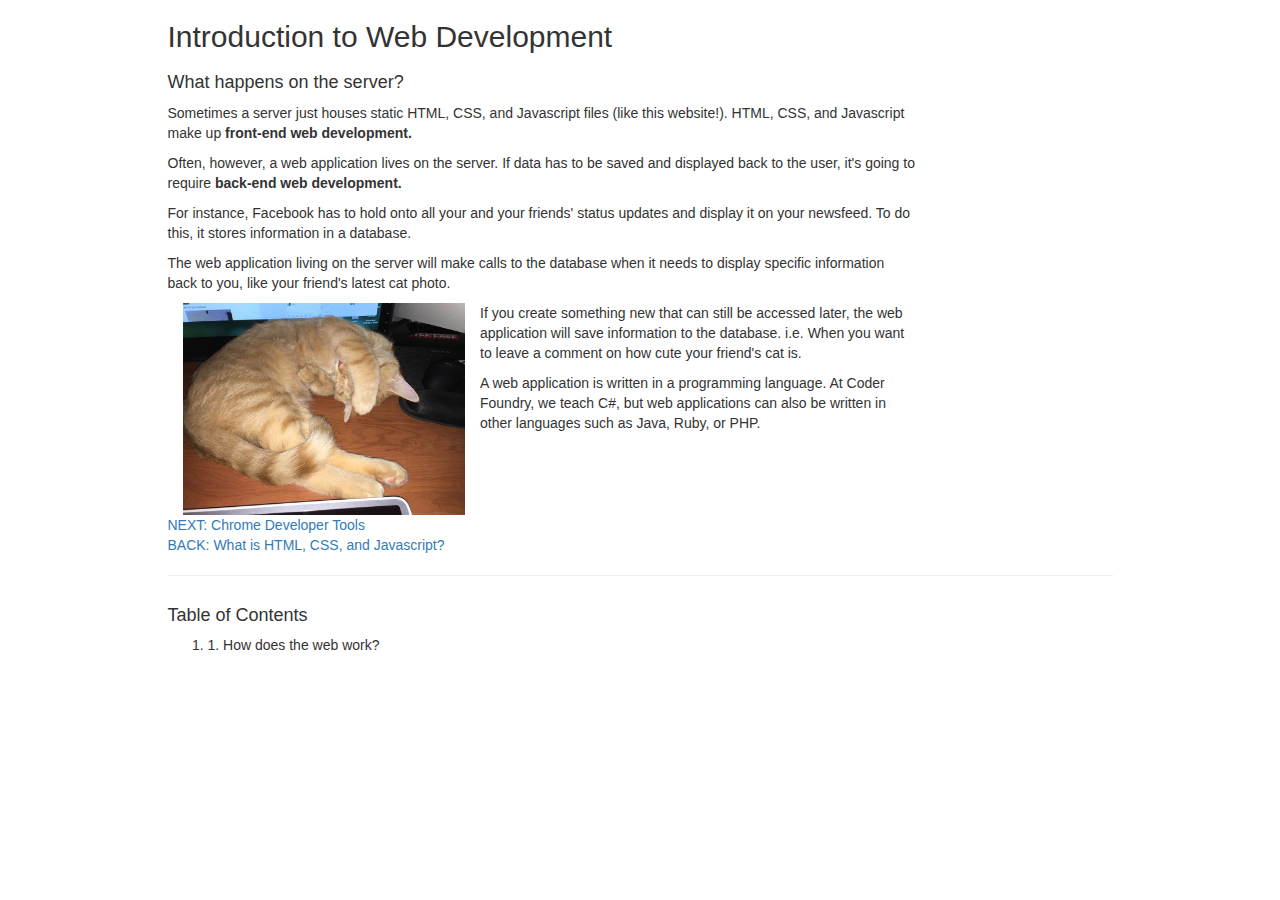
==== backend.html @ 87ec9764 "Initial commit" ====
﻿<!DOCTYPE html>
<html lang="en">
<head>

    <!-- Basic Page Needs
    –––––––––––––––––––––––––––––––––––––––––––––––––– -->
    <meta charset="utf-8">
    <title>Introduction to Web Development</title>
    <meta name="description" content="">
    <meta name="author" content="">

    <!-- Mobile Specific Metas
    –––––––––––––––––––––––––––––––––––––––––––––––––– -->
    <meta name="viewport" content="width=device-width, initial-scale=1">

    <!-- FONT
    –––––––––––––––––––––––––––––––––––––––––––––––––– -->
    <!-- CSS
    –––––––––––––––––––––––––––––––––––––––––––––––––– -->
    <link href="css/bootstrap.min.css" rel="stylesheet" />
    <link href="css/prism.css" rel="stylesheet" />

    <!-- Favicon
    –––––––––––––––––––––––––––––––––––––––––––––––––– -->
    <link rel="icon" type="image/png" href="images/favicon.png">

</head>
<body>

    <!-- Primary Page Layout
    –––––––––––––––––––––––––––––––––––––––––––––––––– -->
    <div class="container">
        <div class="row">
            <div class="col-md-10 col-md-offset-1">
                <h2>Introduction to Web Development</h2>
            </div>

        </div>
        <div class="row">
            <div class="col-md-8 col-md-offset-1">
                <h4>What happens on the server?</h4>
                
                <p>Sometimes a server just houses static HTML, CSS, and Javascript files (like this website!). HTML, CSS, and Javascript make up <strong>front-end web development.</strong></p>
                
                <p>Often, however, a web application lives on the server. If data has to be saved and displayed back to the user, it's going to require <strong>back-end web development.</strong></p>
                
                <p>For instance, Facebook has to hold onto all your and your friends' status updates and display it on your newsfeed. To do this, it stores information in a database.</p>

                <p>
                    The web application living on the server will make calls to the database when it needs to display specific information back to you, like your friend's latest cat photo.
                </p>
                <div class="col-md-5">
                    <img src="images/benga.jpg" class="img-responsive"/>
                 </div>   
                <p>
                    If you create something new that can still be accessed later, the web application will save information to the database. i.e. When you want to leave a comment on how cute your friend's cat is.
                </p>

                <p>
                    A web application is written in a programming language. At Coder Foundry, we teach C#, but web applications can also be written in other languages such as Java, Ruby, or PHP.
                </p>
            </div>
        </div>

        <div class="row">
            <div class="col-md-10 col-md-offset-1">
                <a href="devtools.html" class="next">NEXT: Chrome Developer Tools</a>
                <br />
                <a href="frontend.html" class="back">BACK: What is HTML, CSS, and Javascript?</a>
                <hr />
            </div>
        </div>
        <div class="row">
            <div class="col-md-10 col-md-offset-1">
                <h4>Table of Contents</h4>
                <ol>
                    <li>1. How does the web work?</li>
                </ol>
            </div>
        </div>

    </div>

    <!-- Javascript
    –––––––––––––––––––––––––––––––––––––––––––––––––– -->
    <script src="https://ajax.googleapis.com/ajax/libs/jquery/1.11.3/jquery.min.js"></script>
    <script src="js/bootstrap.js"></script>
    <script src="js/prism.js"></script>
</body>
</html>
---- css/prism.css ----
﻿/* http://prismjs.com/download.html?themes=prism&languages=markup+css+clike+javascript+json+php */
/**
 * prism.js default theme for JavaScript, CSS and HTML
 * Based on dabblet (http://dabblet.com)
 * @author Lea Verou
 */

code[class*="language-"],
pre[class*="language-"] {
	color: black;
	background: none;
	text-shadow: 0 1px white;
	font-family: Consolas, Monaco, 'Andale Mono', 'Ubuntu Mono', monospace;
	text-align: left;
	white-space: pre;
	word-spacing: normal;
	word-break: normal;
	word-wrap: normal;
	line-height: 1.5;

	-moz-tab-size: 4;
	-o-tab-size: 4;
	tab-size: 4;

	-webkit-hyphens: none;
	-moz-hyphens: none;
	-ms-hyphens: none;
	hyphens: none;
}

pre[class*="language-"]::-moz-selection, pre[class*="language-"] ::-moz-selection,
code[class*="language-"]::-moz-selection, code[class*="language-"] ::-moz-selection {
	text-shadow: none;
	background: #b3d4fc;
}

pre[class*="language-"]::selection, pre[class*="language-"] ::selection,
code[class*="language-"]::selection, code[class*="language-"] ::selection {
	text-shadow: none;
	background: #b3d4fc;
}

@media print {
	code[class*="language-"],
	pre[class*="language-"] {
		text-shadow: none;
	}
}

/* Code blocks */
pre[class*="language-"] {
	padding: 1em;
	margin: .5em 0;
	overflow: auto;
}

:not(pre) > code[class*="language-"],
pre[class*="language-"] {
	background: #f5f2f0;
}

/* Inline code */
:not(pre) > code[class*="language-"] {
	padding: .1em;
	border-radius: .3em;
	white-space: normal;
}

.token.comment,
.token.prolog,
.token.doctype,
.token.cdata {
	color: slategray;
}

.token.punctuation {
	color: #999;
}

.namespace {
	opacity: .7;
}

.token.property,
.token.tag,
.token.boolean,
.token.number,
.token.constant,
.token.symbol,
.token.deleted {
	color: #905;
}

.token.selector,
.token.attr-name,
.token.string,
.token.char,
.token.builtin,
.token.inserted {
	color: #690;
}

.token.operator,
.token.entity,
.token.url,
.language-css .token.string,
.style .token.string {
	color: #a67f59;
	background: hsla(0, 0%, 100%, .5);
}

.token.atrule,
.token.attr-value,
.token.keyword {
	color: #07a;
}

.token.function {
	color: #DD4A68;
}

.token.regex,
.token.important,
.token.variable {
	color: #e90;
}

.token.important,
.token.bold {
	font-weight: bold;
}
.token.italic {
	font-style: italic;
}

.token.entity {
	cursor: help;
}
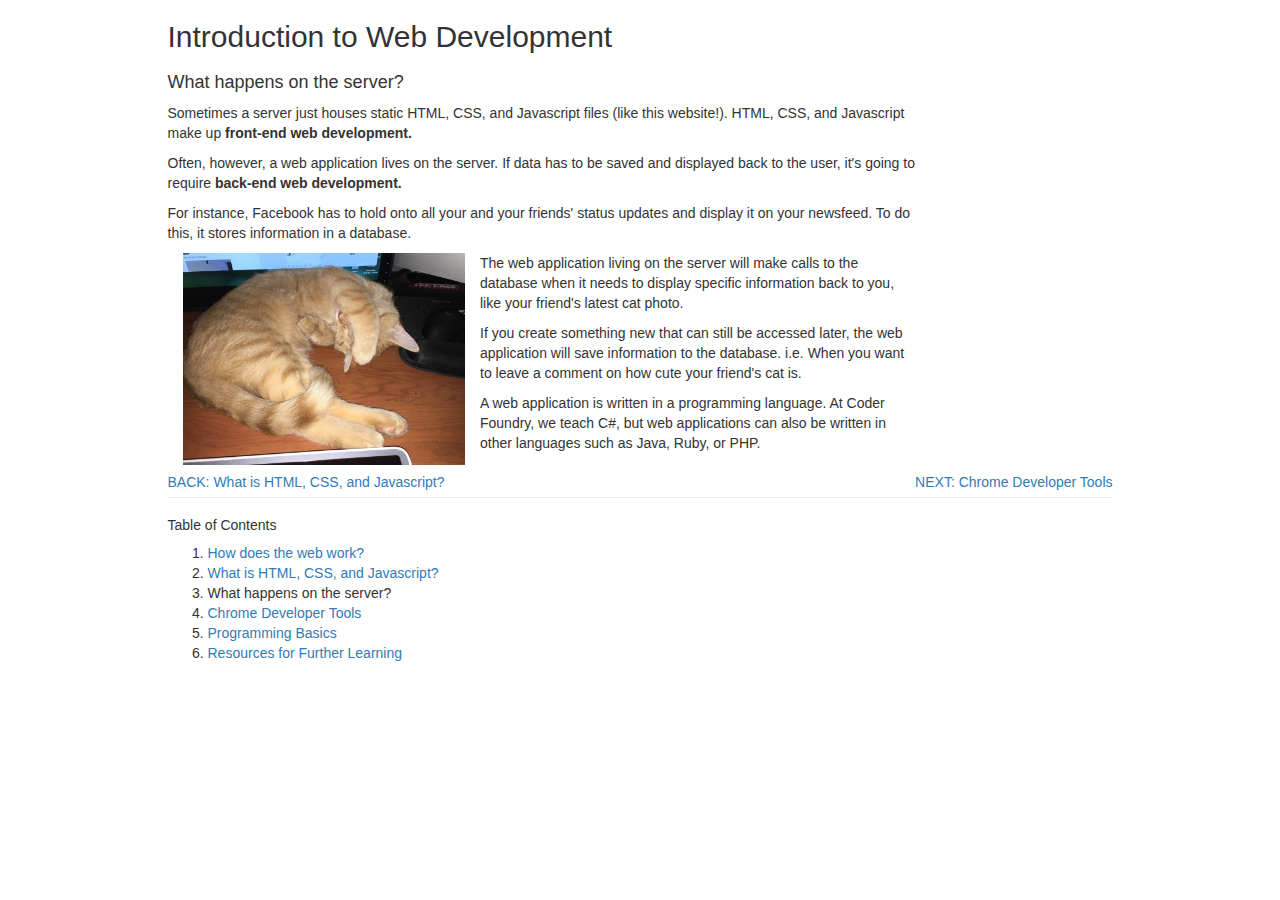
==== commit cad1f08c: "Navigation" ====
--- a/backend.html
+++ b/backend.html
@@ -19,6 +19,7 @@
     –––––––––––––––––––––––––––––––––––––––––––––––––– -->
     <link href="css/bootstrap.min.css" rel="stylesheet" />
     <link href="css/prism.css" rel="stylesheet" />
+    <link href="css/custom.css" rel="stylesheet" />
 
     <!-- Favicon
     –––––––––––––––––––––––––––––––––––––––––––––––––– -->
@@ -46,36 +47,42 @@
                 
                 <p>For instance, Facebook has to hold onto all your and your friends' status updates and display it on your newsfeed. To do this, it stores information in a database.</p>
 
+                <img src="images/benga.jpg" class="img-responsive col-md-5" /> 
+
                 <p>
                     The web application living on the server will make calls to the database when it needs to display specific information back to you, like your friend's latest cat photo.
+                      
                 </p>
-                <div class="col-md-5">
-                    <img src="images/benga.jpg" class="img-responsive"/>
-                 </div>   
+                
                 <p>
                     If you create something new that can still be accessed later, the web application will save information to the database. i.e. When you want to leave a comment on how cute your friend's cat is.
                 </p>
 
-                <p>
-                    A web application is written in a programming language. At Coder Foundry, we teach C#, but web applications can also be written in other languages such as Java, Ruby, or PHP.
-                </p>
-            </div>
+                    <p>
+                        A web application is written in a programming language. At Coder Foundry, we teach C#, but web applications can also be written in other languages such as Java, Ruby, or PHP.
+                    </p>
+                </div>
         </div>
 
         <div class="row">
             <div class="col-md-10 col-md-offset-1">
                 <a href="devtools.html" class="next">NEXT: Chrome Developer Tools</a>
-                <br />
                 <a href="frontend.html" class="back">BACK: What is HTML, CSS, and Javascript?</a>
-                <hr />
             </div>
         </div>
         <div class="row">
             <div class="col-md-10 col-md-offset-1">
-                <h4>Table of Contents</h4>
+                <hr />
+                <h5>Table of Contents</h5>
                 <ol>
-                    <li>1. How does the web work?</li>
+                    <li><a href="index.html">How does the web work?</a></li>
+                    <li><a href="frontend.html">What is HTML, CSS, and Javascript?</a></li>
+                    <li>What happens on the server?</li>
+                    <li><a href="devtools.html">Chrome Developer Tools</a></li>
+                    <li><a href="programming.html">Programming Basics</a></li>
+                    <li><a href="resources.html">Resources for Further Learning</a></li>
                 </ol>
+                <br />
             </div>
         </div>
 
--- a/css/custom.css
+++ b/css/custom.css
@@ -0,0 +1,15 @@
+﻿.next {
+    float: right;
+}
+
+.back {
+    float: left;
+}
+
+hr {
+    margin-top: 5px;
+}
+
+img {
+    padding-bottom: 7px;
+}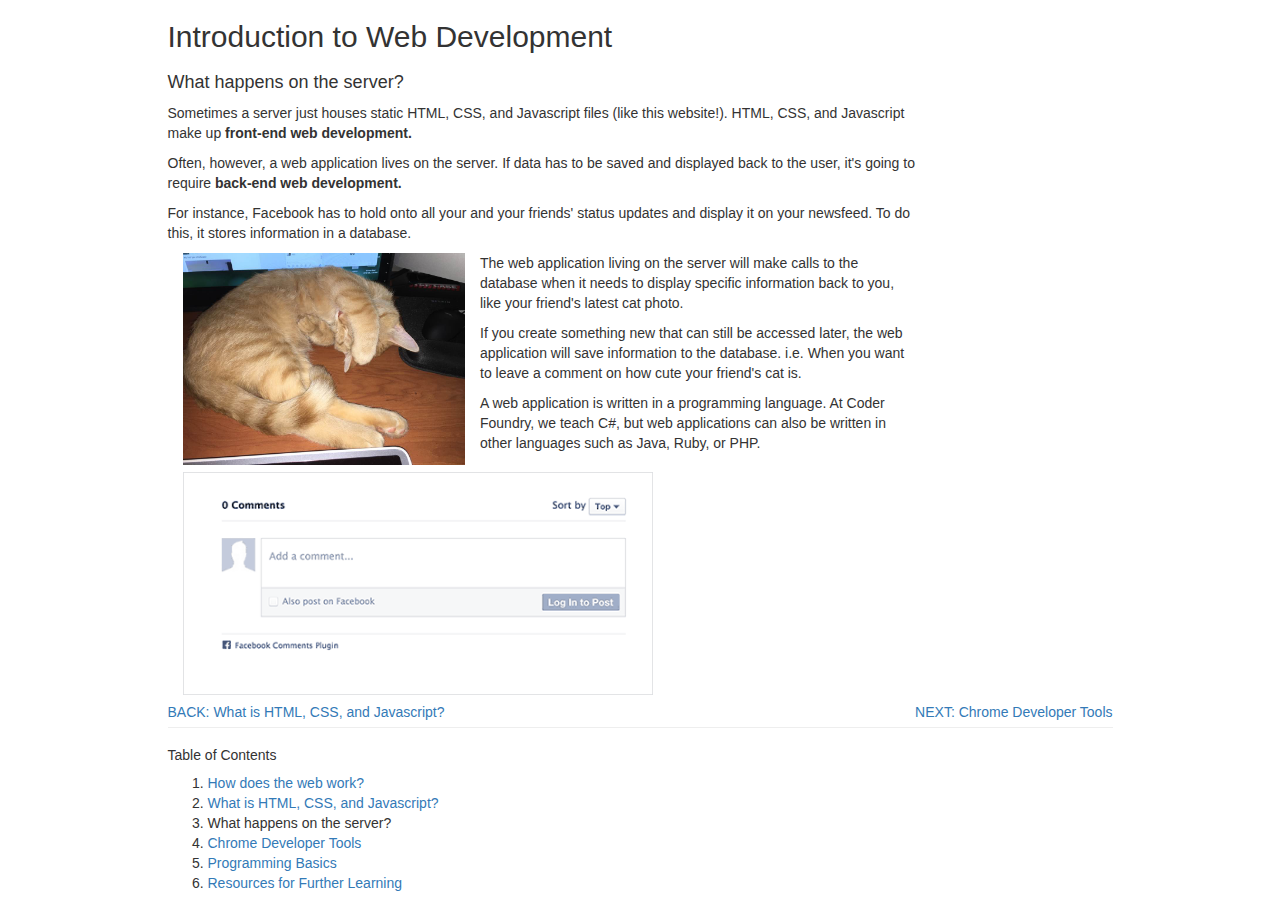
==== commit e76c178e: "completed" ====
--- a/backend.html
+++ b/backend.html
@@ -58,9 +58,11 @@
                     If you create something new that can still be accessed later, the web application will save information to the database. i.e. When you want to leave a comment on how cute your friend's cat is.
                 </p>
 
-                    <p>
-                        A web application is written in a programming language. At Coder Foundry, we teach C#, but web applications can also be written in other languages such as Java, Ruby, or PHP.
-                    </p>
+                <img src="images/fbcomment.png" class="img-responsive col-md-8" />
+
+                <p>
+                    A web application is written in a programming language. At Coder Foundry, we teach C#, but web applications can also be written in other languages such as Java, Ruby, or PHP.
+                </p>
                 </div>
         </div>
 
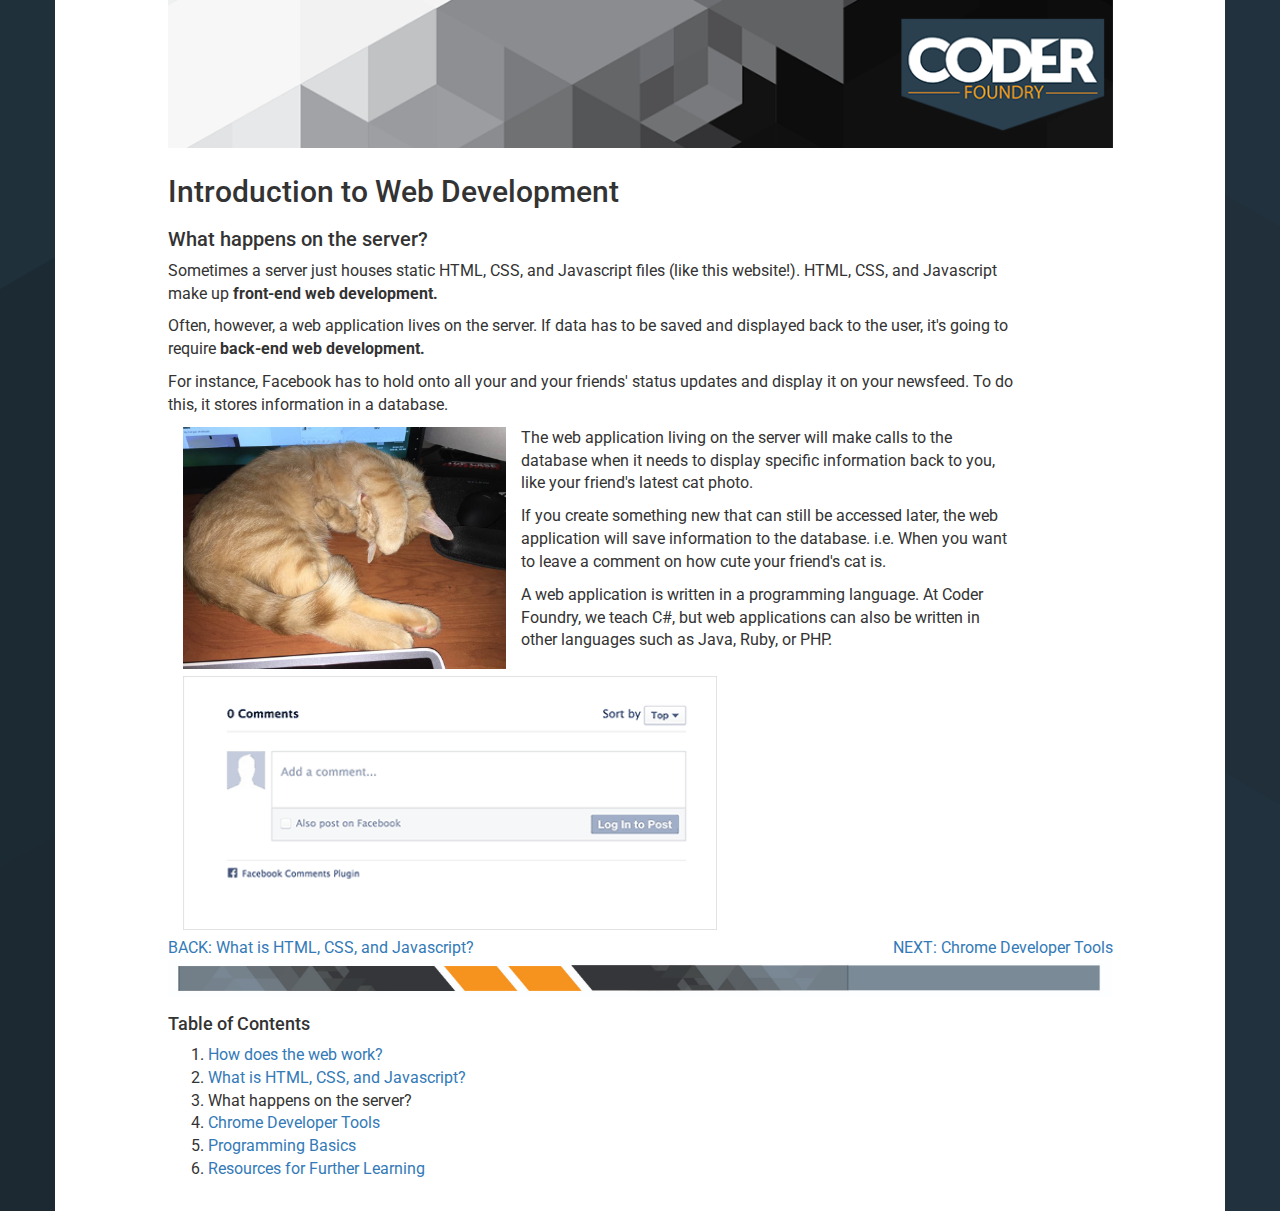
==== commit 84514007: "Updated all html files." ====
--- a/backend.html
+++ b/backend.html
@@ -33,12 +33,17 @@
     <div class="container">
         <div class="row">
             <div class="col-md-10 col-md-offset-1">
+                <a href="http://www.coderfoundry.com/"><img src="images/meetup_banner.png" class="img-responsive" alt="Coder Foundry" /></a>
+            </div>
+        </div>
+        <div class="row">
+            <div class="col-md-10 col-md-offset-1">
                 <h2>Introduction to Web Development</h2>
             </div>
 
         </div>
         <div class="row">
-            <div class="col-md-8 col-md-offset-1">
+            <div class="col-md-9 col-md-offset-1">
                 <h4>What happens on the server?</h4>
                 
                 <p>Sometimes a server just houses static HTML, CSS, and Javascript files (like this website!). HTML, CSS, and Javascript make up <strong>front-end web development.</strong></p>
@@ -74,7 +79,12 @@
         </div>
         <div class="row">
             <div class="col-md-10 col-md-offset-1">
-                <hr />
+                <img src="images/cf_letterhead_footer_test.jpg" class="img-responsive text-center" />
+            </div>
+        </div>
+        <div class="row">
+            <div class="col-md-10 col-md-offset-1">
+
                 <h5>Table of Contents</h5>
                 <ol>
                     <li><a href="index.html">How does the web work?</a></li>
--- a/css/custom.css
+++ b/css/custom.css
@@ -1,4 +1,6 @@
-﻿.next {
+﻿@import url('https://fonts.googleapis.com/css?family=Roboto');
+
+.next {
     float: right;
 }
 
@@ -12,4 +14,29 @@
 
 img {
     padding-bottom: 7px;
+}
+
+body {
+    font-family: "Roboto", sans-serif;
+}
+
+p, li, a {
+    font-size: 16px;
+}
+
+h4 {
+    font-size: 20px;
+}
+
+h5 {
+    font-size: 18px;
+}
+
+.container {
+    background-color: #ffffff;
+    min-height: 100%;
+}
+
+body {
+    background-image: url('../images/background-01.png');
 }